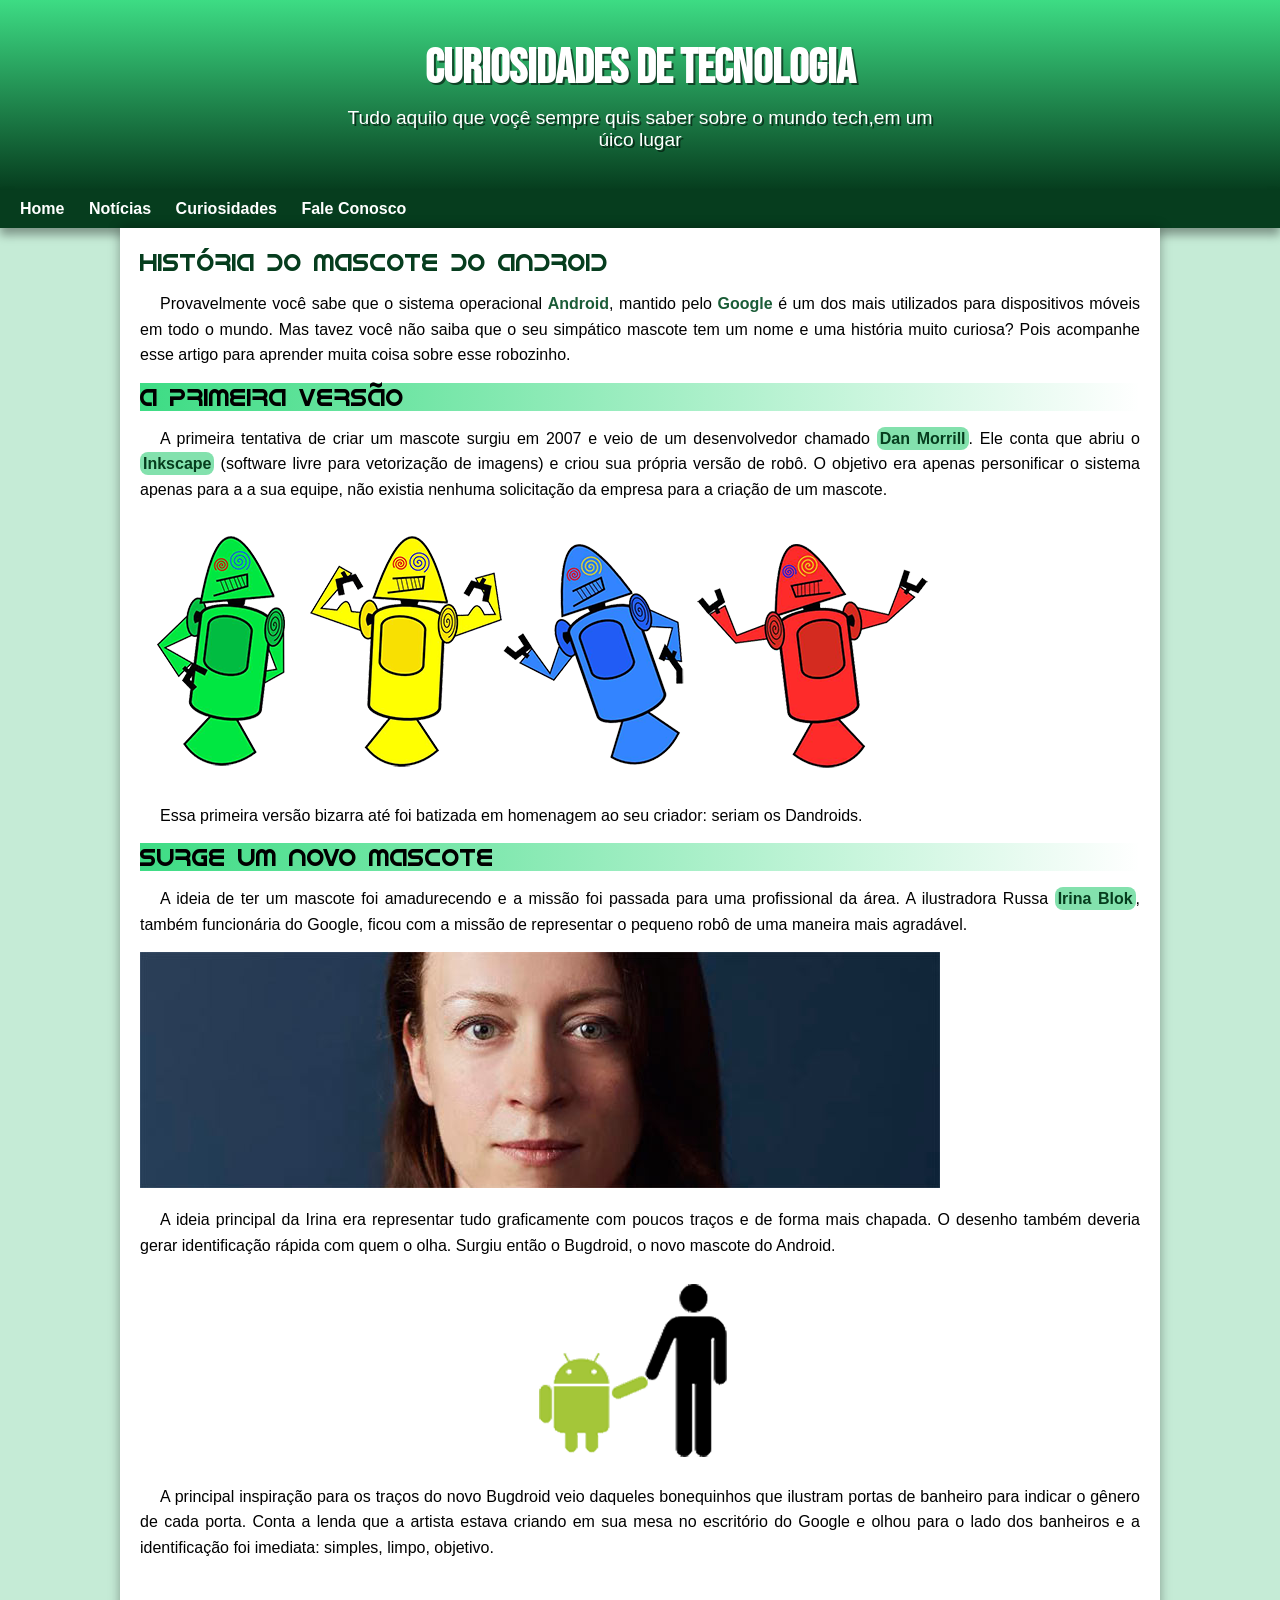
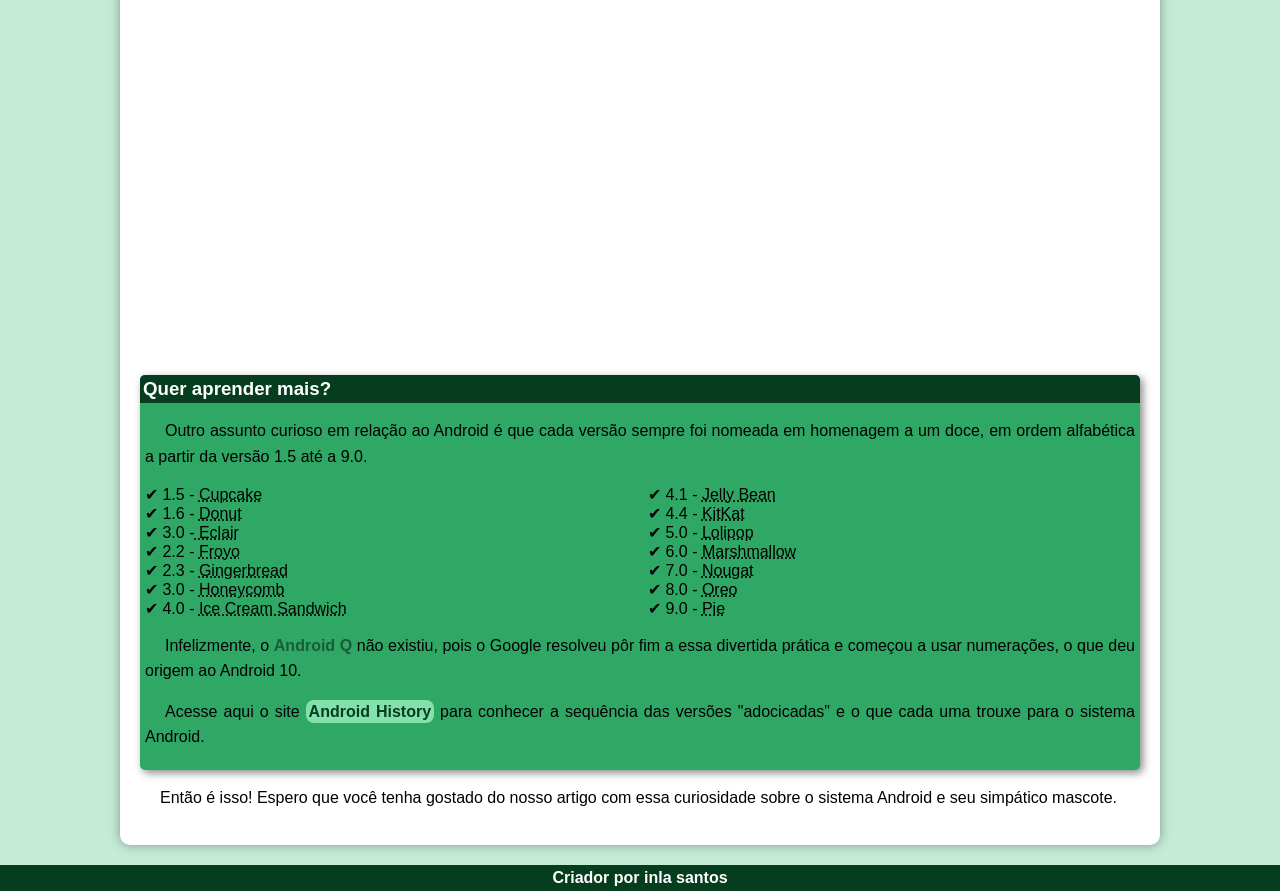
==== index.html @ 419498f9 "novo site" ====
<!DOCTYPE html>
<html lang="en">
<head>
    <meta charset="UTF-8">
    <meta http-equiv="X-UA-Compatible" content="IE=edge">
    <meta name="viewport" content="width=device-width, initial-scale=1.0">
    <title>Como surgiu o mascote do Android</title>

    <link rel="shortcut icon" href="imagens/favicon.ico" type="image/x-icon">

    <link rel="stylesheet" href="estilos/style.css">

</head>
<body>
    <header>
        <H1>Curiosidades de tecnologia</H1>
        <p>Tudo aquilo que voçê sempre quis saber sobre o mundo tech,em um úico lugar </p>
    </header>
    <nav>
        <a href="#">Home</a>
        <a href="#">Notícias</a>
        <a href="#">Curiosidades</a>
        <a href="#">Fale Conosco</a>
    </nav>

    <main>
        <article>
            <h1>História do Mascote do Android</h1>

    
            <p>Provavelmente você sabe que o sistema operacional <strong>Android</strong>, mantido pelo <strong>Google</strong> é um dos mais utilizados para dispositivos móveis em todo o mundo. Mas tavez você não saiba que o seu simpático mascote tem um nome e uma história muito curiosa? Pois acompanhe esse artigo para aprender muita coisa sobre esse robozinho.</p>
            
            <h2>A primeira versão</h2>

            <p>A primeira tentativa de criar um mascote surgiu em 2007 e veio de um desenvolvedor chamado <a href="https://androidcommunity.com/dan-morrill-shows-us-the-android-mascot-that-almost-was-20130103/" target="_blank" rel="external">Dan Morrill</a>. Ele conta que abriu o <a href="https://inkscape.org/pt-br/https://inkscape.org/pt-br/" target="_blank" rel="external">Inkscape</a> (software livre para vetorização de imagens) e criou sua própria versão de robô. O objetivo era apenas personificar o sistema apenas para a a sua equipe, não existia nenhuma solicitação da empresa para a criação de um mascote.</p>
            
            <picture>
                <source media="(max-width:670px )" srcset="imagens/dan-droids-pq.png">

                <img src="imagens/dan-droids.png" alt="primeiro mascote do android"></picture>

            <p>Essa primeira versão bizarra até foi batizada em homenagem ao seu criador: seriam os Dandroids.</p>

            <h2>Surge um novo mascote</h2>

            <p>A ideia de ter um mascote foi amadurecendo e a missão foi passada para uma profissional da área. A ilustradora Russa <a href="https://www.irinablok.com/" target="_blank" rel="external">Irina Blok</a>, também funcionária do Google, ficou com a missão de representar o pequeno robô de uma maneira mais agradável.</p>

            <picture>
                <source media="(max-width:670px )" srcset="imagens/irina-blok-pq.jpg">
                <img src="imagens/irina-blok.jpg" alt="irina block criadora do Bugdroid"></picture>

            <p>A ideia principal da Irina era representar tudo graficamente com poucos traços e de forma mais chapada. O desenho também deveria gerar identificação rápida com quem o olha. Surgiu então o Bugdroid, o novo mascote do Android.</p>

            <img src="imagens/bugdroid.png" class="meio" alt="Bugdroid">

            <p>A principal inspiração para os traços do novo Bugdroid veio daqueles bonequinhos que ilustram portas de banheiro para indicar o gênero de cada porta. Conta a lenda que a artista estava criando em sua mesa no escritório do Google e olhou para o lado dos banheiros e a identificação foi imediata: simples, limpo, objetivo.</p>

            <div class="video">
                <iframe width="560" height="315" src="https://www.youtube.com/embed/l2UDgpLz20M" title="YouTube video player" frameborder="0" allow="accelerometer; autoplay; clipboard-write; encrypted-media; gyroscope; picture-in-picture; web-share" allowfullscreen></iframe>
            </div>

            <aside>
                <h3>Quer aprender mais?</h3> 

            <p>Outro assunto curioso em relação ao Android é que cada versão sempre foi nomeada em homenagem a um doce, em ordem alfabética a partir da versão 1.5 até a 9.0.</p>

            <ul>
                <li>1.5 - <abbr title="bolo de copo">Cupcake</abbr></li>

                <li>1.6 - <abbr title="Rosquinha">Donut</abbr></li>

                <li>3.0 -<abbr title="Bomba"> Eclair</abbr></li>

                <li>2.2 - <abbr title="Iogurte Congelado">Froyo</abbr></li>

                <li>2.3 - <abbr title="Biscoito de gengibre">Gingerbread</abbr></li>

                <li>3.0 - <abbr title="Favo de Mel">Honeycomb</abbr></li>

                <li>4.0 - <abbr title="Sanduiche de sorvete">Ice Cream Sandwich</abbr></li>

                <li>4.1 - <abbr title="jujuba">Jelly Bean</abbr></li>

                <li>4.4 - <abbr title="kitkat">KitKat</abbr></li>

                <li>5.0 - <abbr title="Pirulito">Lolipop</abbr></li>

                <li>6.0 - <abbr title="Marshmallow">Marshmallow</abbr></li>

                <li>7.0 - <abbr title="Torrone">Nougat</abbr></li>

                <li>8.0 - <abbr title="Oreo">Oreo</abbr></li>

                <li>9.0 - <abbr title="Torta">Pie</abbr></li>
            </ul>

            <p>Infelizmente, o <strong>Android Q</strong> não existiu, pois o Google resolveu pôr fim a essa divertida prática e começou a usar numerações, o que deu origem ao Android 10.</p>

            <p>Acesse aqui o site <a href="https://www.android.com/intl/en_nz/" target="_blank" rel="external">Android History</a> para conhecer a sequência das versões "adocicadas" e o que cada uma trouxe para o sistema Android.</p>
            </aside>

            <p>Então é isso! Espero que você tenha gostado do nosso artigo com essa curiosidade sobre o sistema Android e seu simpático mascote.</p>
        

        </article>

        
    </main>

    <footer>
        <p>Criador por inla santos</p>
    </footer>
</body>
</html>
---- estilos/style.css ----
@charset "UTF-8";

@import url('https://fonts.googleapis.com/css2?family=Amatic+SC:wght@400;700&family=Bebas+Neue&family=Great+Vibes&display=swap');

@font-face{
    font-family: 'android';
    src: url('../fontes/idroid.otf') format('opentype');
}

:root{
   --cor0:#c5ebd6;
   --cor1:#83e1ad;
   --cor2:#3ddc84;
   --cor3:#2fa866;
   --cor4:#1a5c37;
   --cor5:#063d1e;

   --fonte0:arial,helvetica,sans-serif;
   --fontedestaque:'Bebas Neue', 'cursive';
   --fonteandroid:'android','cursive';
}

*{
    margin: 0px;
    padding: 0px;
}

BODY{
    background-color: var(--cor0);
    font-family: var(--fonte0);
}

header{
    background-image: linear-gradient(to bottom, var(--cor2),var(--cor5));
    padding-top: 40px;
    min-height: 150px;
    text-align: center;
    
    
}

header > h1{

    color: white;
    font-family: var(--fontedestaque);
    font-size: 3em;
    text-shadow: 2px 2px 0px rgba(0, 0, 0, 0.545);
    margin-bottom: 10px;

}

header > p{
    color: white;
    font-size: 1.2em;
    max-width: 600px;
    margin: auto;
    padding-bottom: 20px;
    padding-right: 10px;
    padding-left: 10px;
    text-shadow: 2px 2px 0px rgba(0, 0, 0, 0.545);


}

nav{
    background-color:var(--cor5);
    padding: 10px;
    box-shadow: 0px 7px 9px rgba(0, 0, 0, 0.357);
    

    
}
nav > a{
    color: white;
    text-decoration: none;
    font-weight: bold;
    padding: 10px;
}
nav > a:hover{
    background-color: var(--cor2);
    color: var(--cor5);
    border-radius: 5px;
    transition-duration: 0.5s;
}

main{
    background-color: white;
    min-width: 300px;
    max-width: 1000px;
    margin: auto;
    padding: 20px;
    margin-bottom: 20px;
    border-bottom-left-radius: 10px;
    border-bottom-right-radius: 10px;
    box-shadow:  0px 0px 12px rgba(0, 0, 0, 0.348);;
}

main  h1{
    font-family: var(--fonteandroid);
    color: var(--cor5);
    font-weight: normal;
}

main h2{
    font-family: var(--fonteandroid);
    background-image: linear-gradient( to right, var(--cor2),transparent );
    font-weight: normal;
    
}

main img.meio{
    max-width: 350px;
    display: block;
    margin: auto;
}

main p{
    margin: 15px 0px;
    text-align: justify;
    text-indent: 20px;
    line-height: 1.6em;
    font-size: 1em;
}

main strong{
    color: var(--cor4);
    font-weight: bold;
}

main a{
    text-decoration: none;
    font-weight: bold;
    color: var(--cor5);
    background-color: var(--cor1);
    padding: 3px;
    border-radius: 8px;
}

main a:hover{
    text-decoration: underline;
}

.video{
    background-color:white;
    margin: 0px -20px 30px -20px;
    padding: 20px;
    padding-bottom: 35%;
    position:relative;
}

.video iframe{
    position: absolute;
    top: 8%;
    left: 20%;
    width: 55%;
    height: 80%;
}


aside > h3{
    background-color: var(--cor5);
    color: white;
    padding: 3px;
    border-radius: 5px 5px 0px 0px;
    margin: -5px -5px 0px -5px;
}
aside > ul{
    list-style-position: inside;
    columns: 2;
    list-style-type:"\2714\00a0";
}
aside{
    background-color:var(--cor3);
    border-radius: 5px;
    padding: 5px;
    box-shadow: 3px 3px 8px rgba(0, 0, 0, 0.464);
    
}

footer{
    background-color: var(--cor5);
    text-align: center;
    color: white;
    padding: 4px;
    font-weight: bold;

}
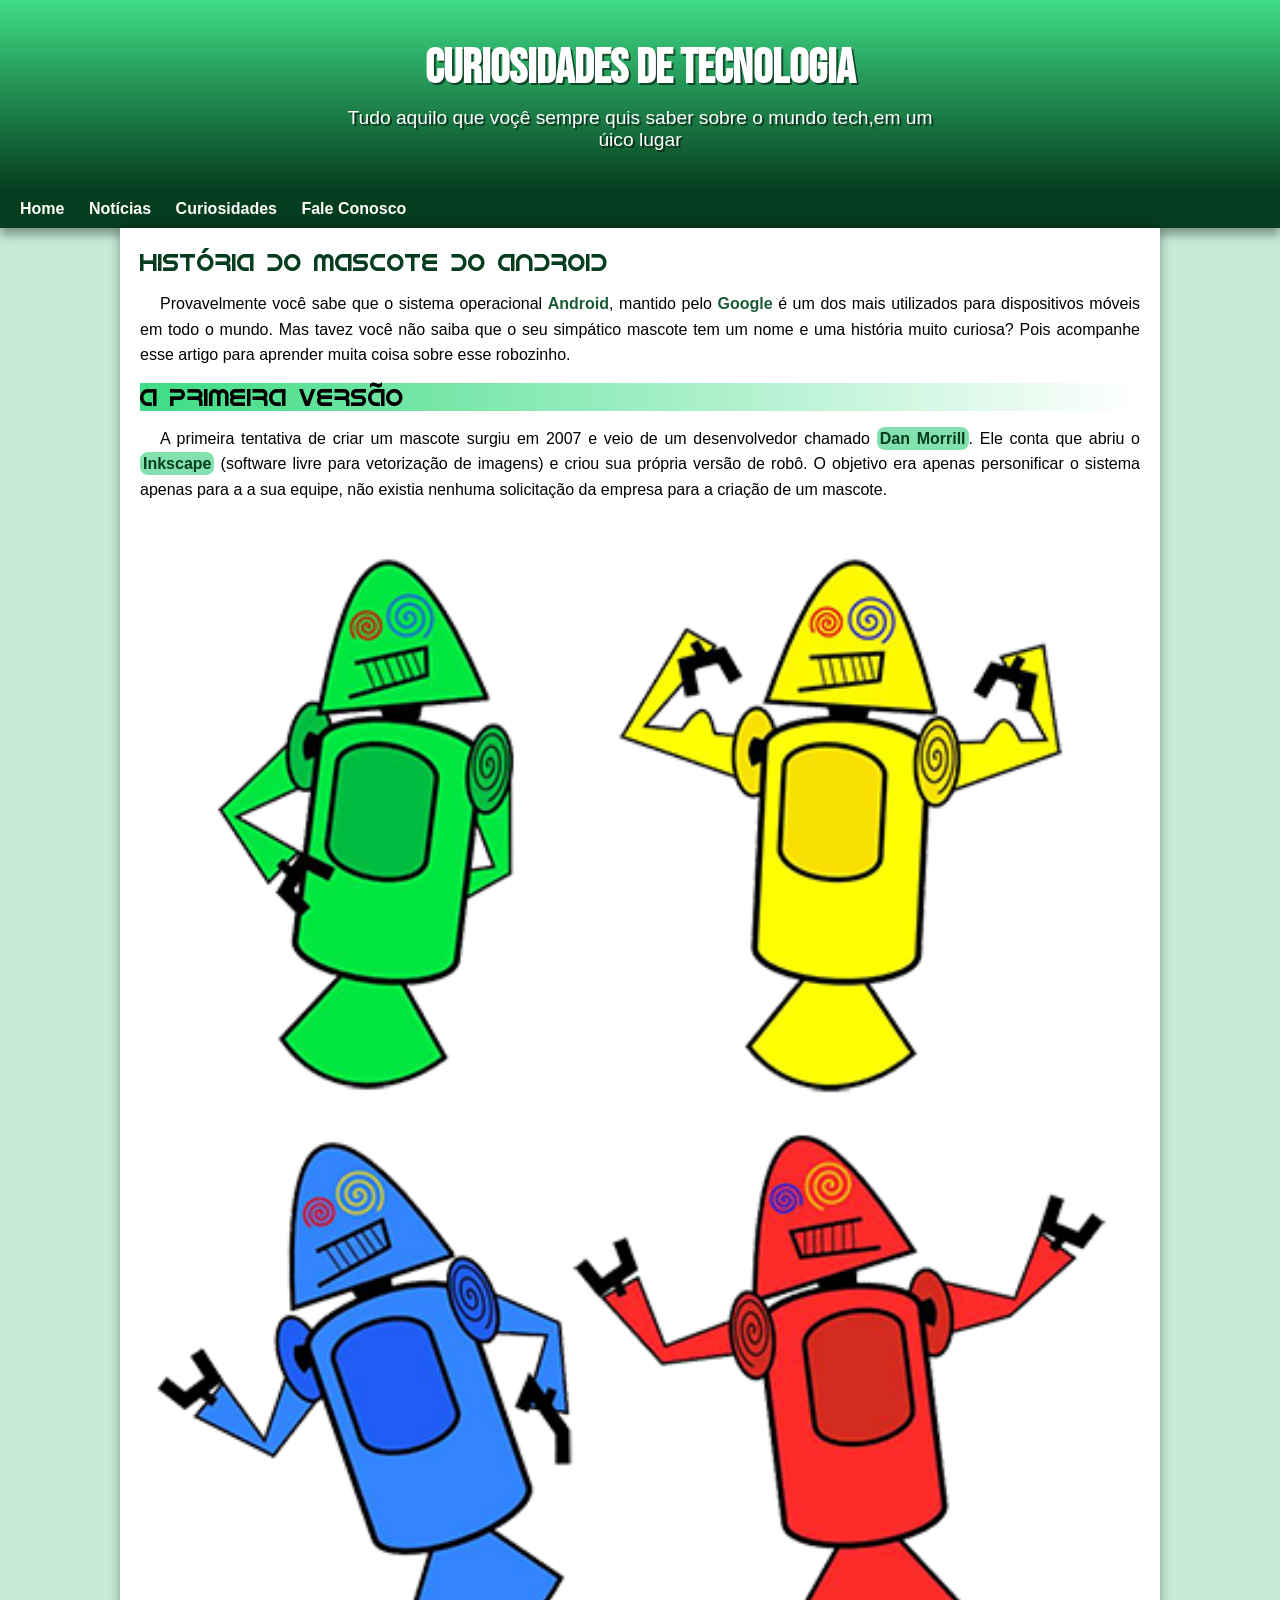
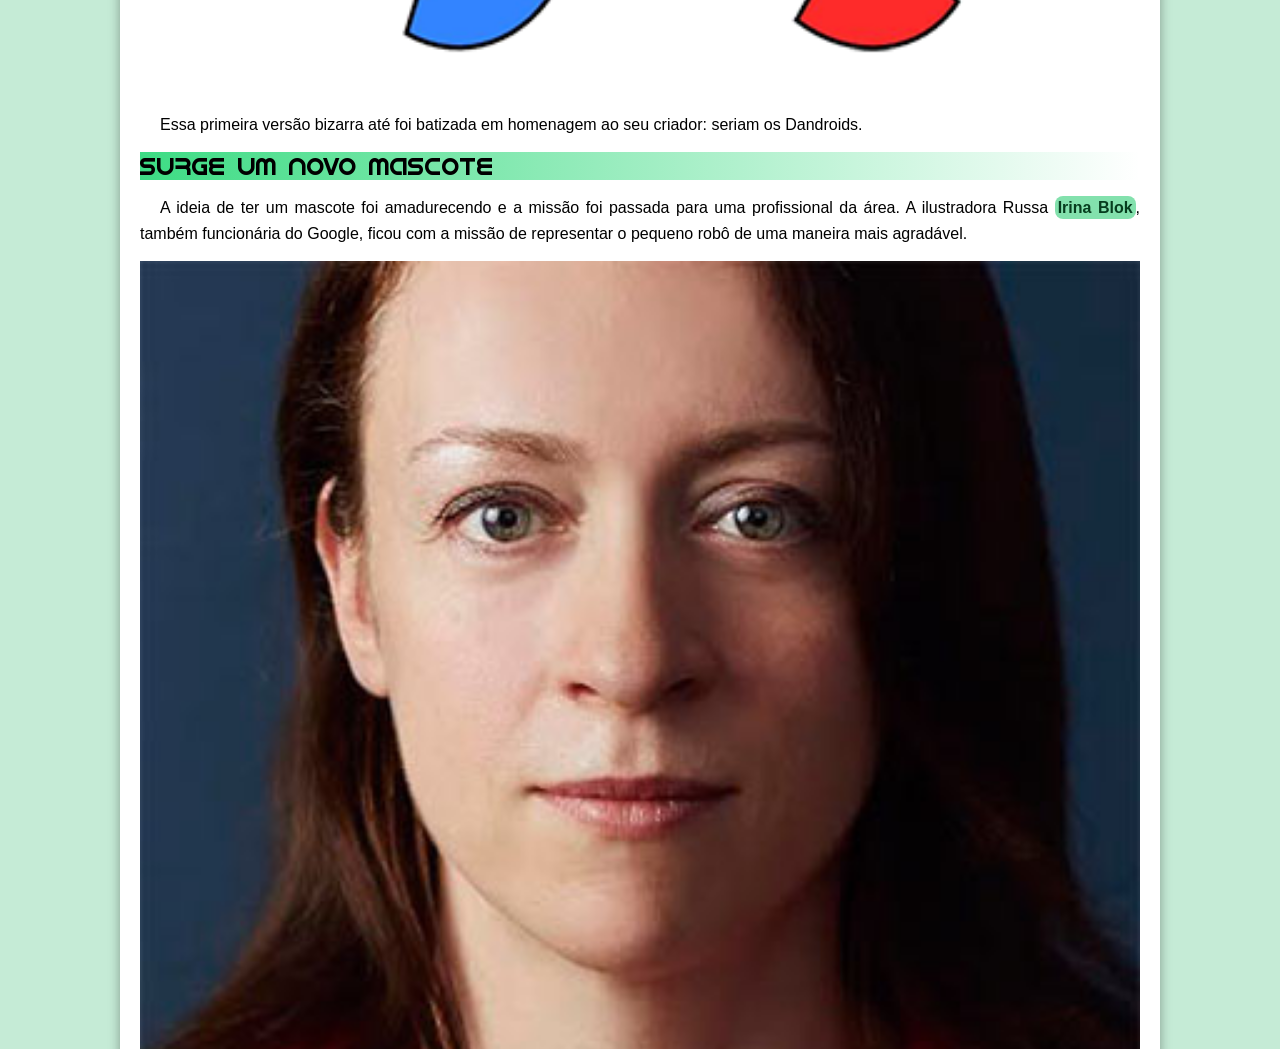
==== commit efaad6be: "ajustes" ====
--- a/index.html
+++ b/index.html
@@ -108,7 +108,7 @@
     </main>
 
     <footer>
-        <p>Criador por inla santos</p>
+        <p>Criador por <a href="https://github.com/InlaSantos" target="_blank" rel="external">inla santos</a></p>
     </footer>
 </body>
 </html>
--- a/estilos/style.css
+++ b/estilos/style.css
@@ -108,6 +108,10 @@
     
 }
 
+main img{
+    width: 100%;
+}
+
 main img.meio{
     max-width: 350px;
     display: block;
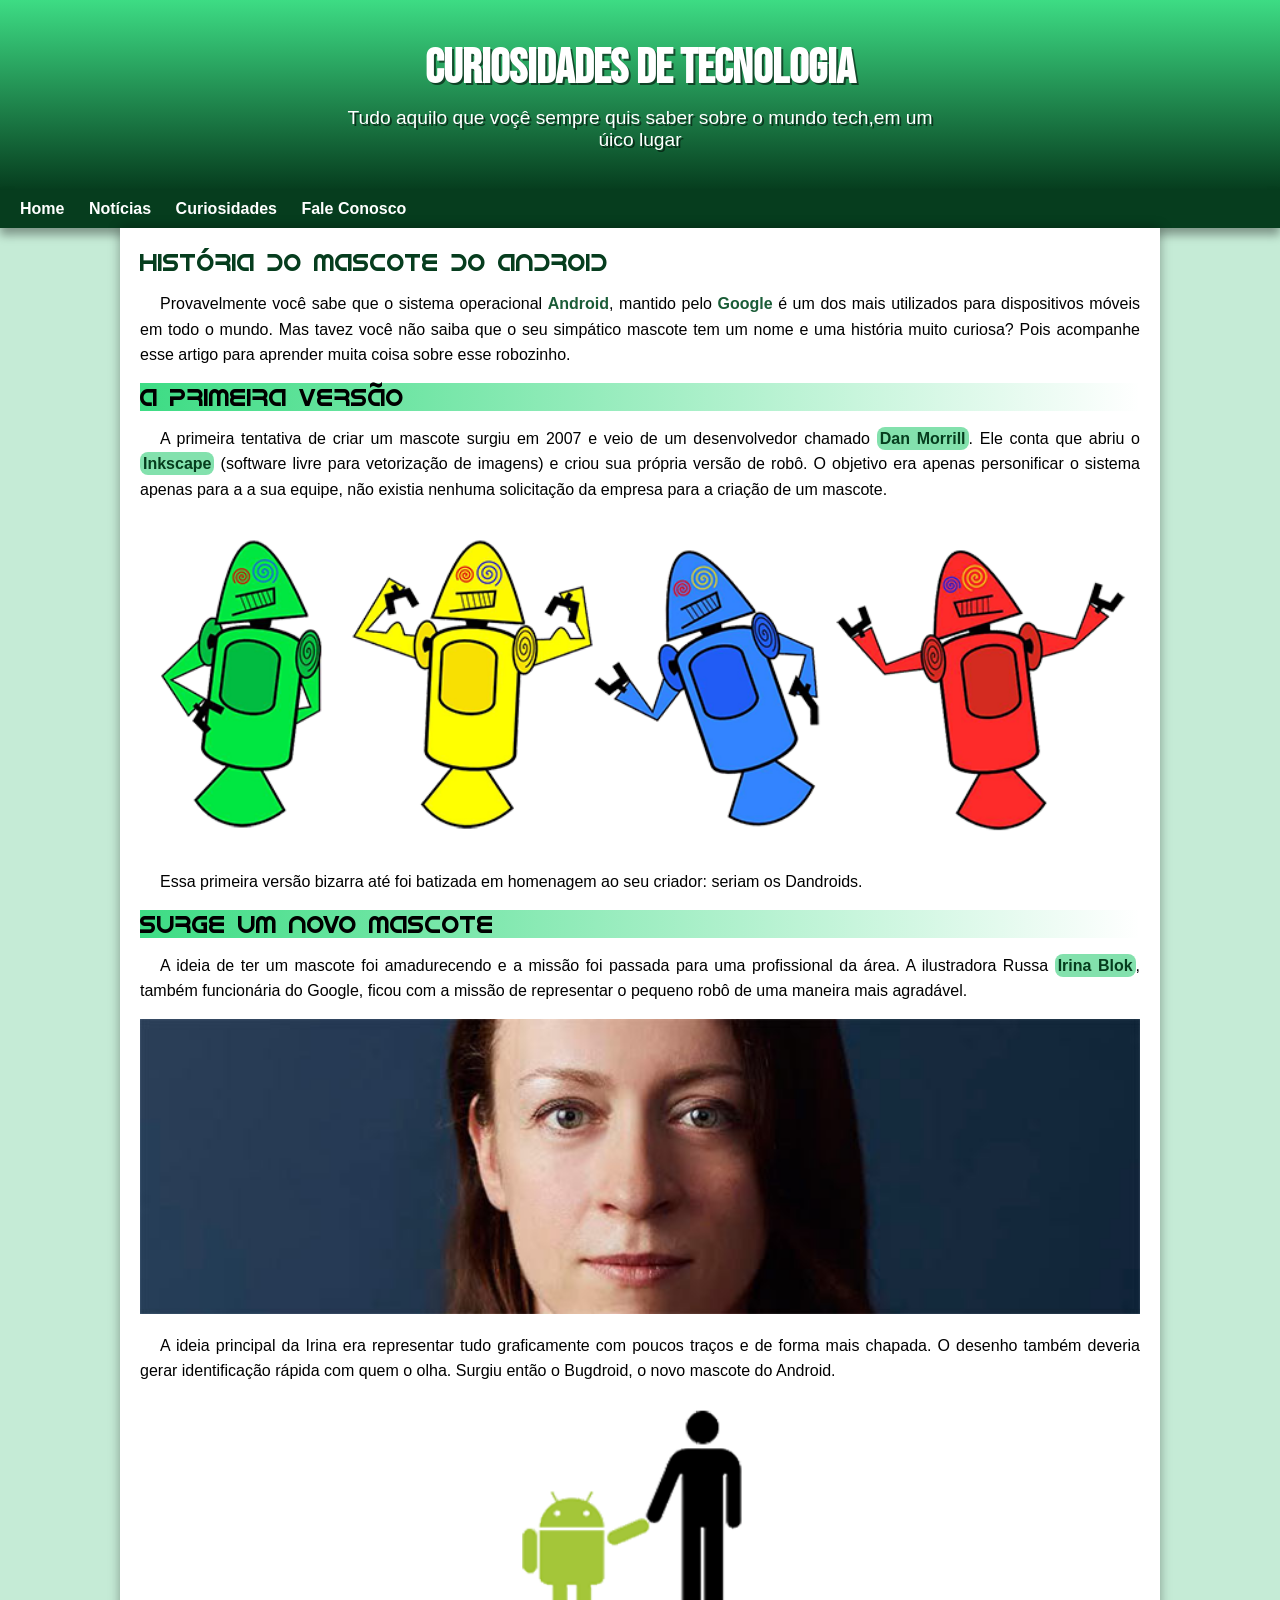
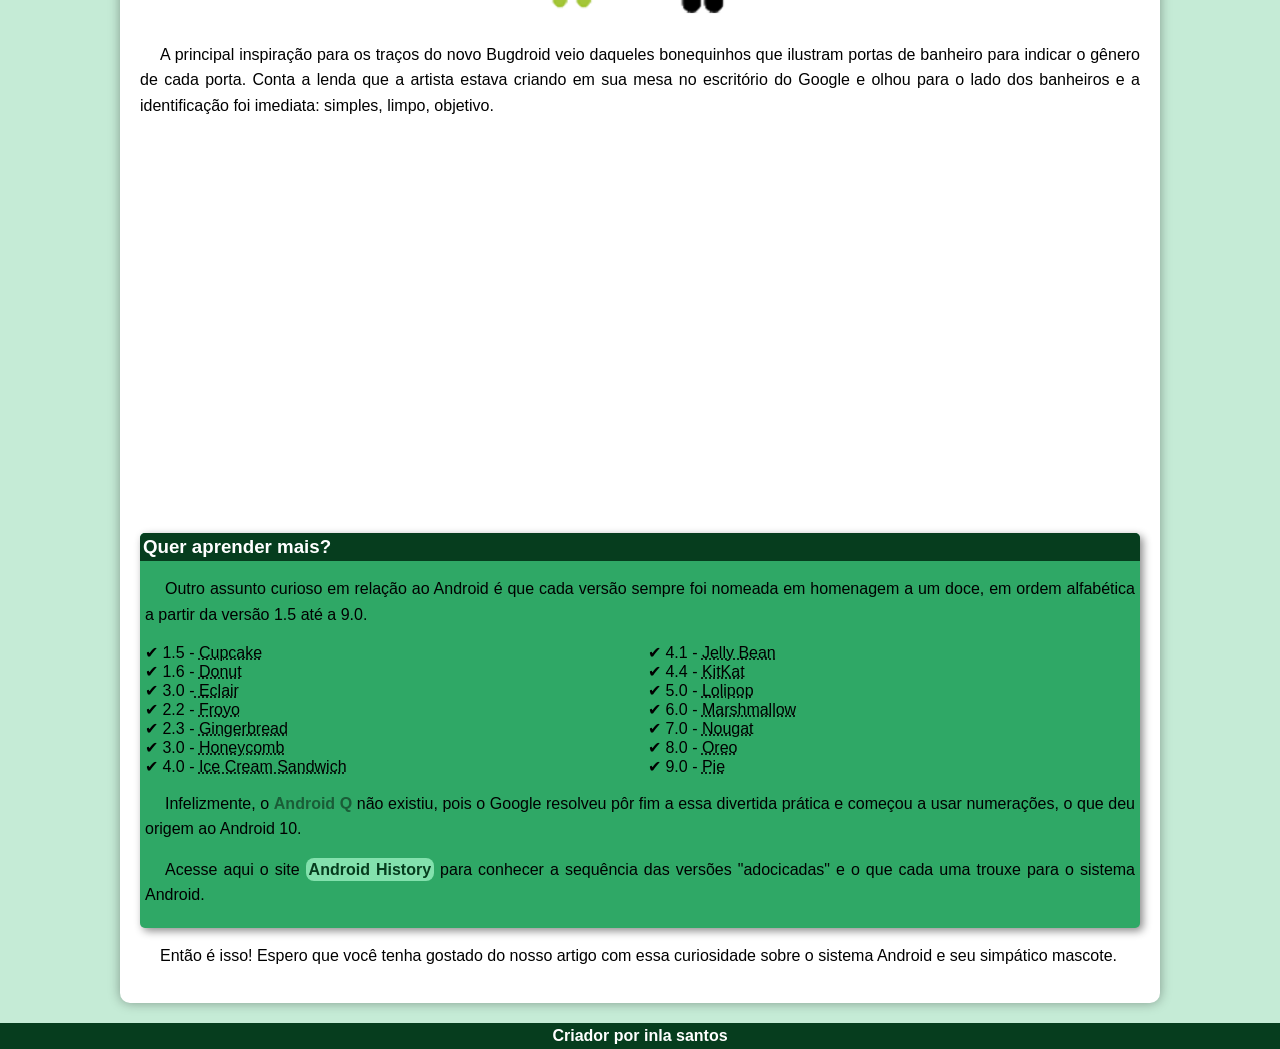
==== commit 111f4b1b: "Novo site" ====
--- a/index.html
+++ b/index.html
@@ -35,7 +35,7 @@
             <p>A primeira tentativa de criar um mascote surgiu em 2007 e veio de um desenvolvedor chamado <a href="https://androidcommunity.com/dan-morrill-shows-us-the-android-mascot-that-almost-was-20130103/" target="_blank" rel="external">Dan Morrill</a>. Ele conta que abriu o <a href="https://inkscape.org/pt-br/https://inkscape.org/pt-br/" target="_blank" rel="external">Inkscape</a> (software livre para vetorização de imagens) e criou sua própria versão de robô. O objetivo era apenas personificar o sistema apenas para a a sua equipe, não existia nenhuma solicitação da empresa para a criação de um mascote.</p>
             
             <picture>
-                <source media="(max-width:670px )" srcset="imagens/dan-droids-pq.png">
+                <source class="ajuste" media="(max-width:670px )" srcset="imagens/dan-droids-pq.png">
 
                 <img src="imagens/dan-droids.png" alt="primeiro mascote do android"></picture>
 
@@ -108,7 +108,7 @@
     </main>
 
     <footer>
-        <p>Criador por <a href="https://github.com/InlaSantos" target="_blank" rel="external">inla santos</a></p>
+        <p>Criador por inla santos</p>
     </footer>
 </body>
 </html>
--- a/estilos/style.css
+++ b/estilos/style.css
@@ -108,14 +108,14 @@
     
 }
 
-main img{
-    width: 100%;
-}
-
 main img.meio{
     max-width: 350px;
     display: block;
     margin: auto;
+}
+
+main img{
+    width: 100%;
 }
 
 main p{
